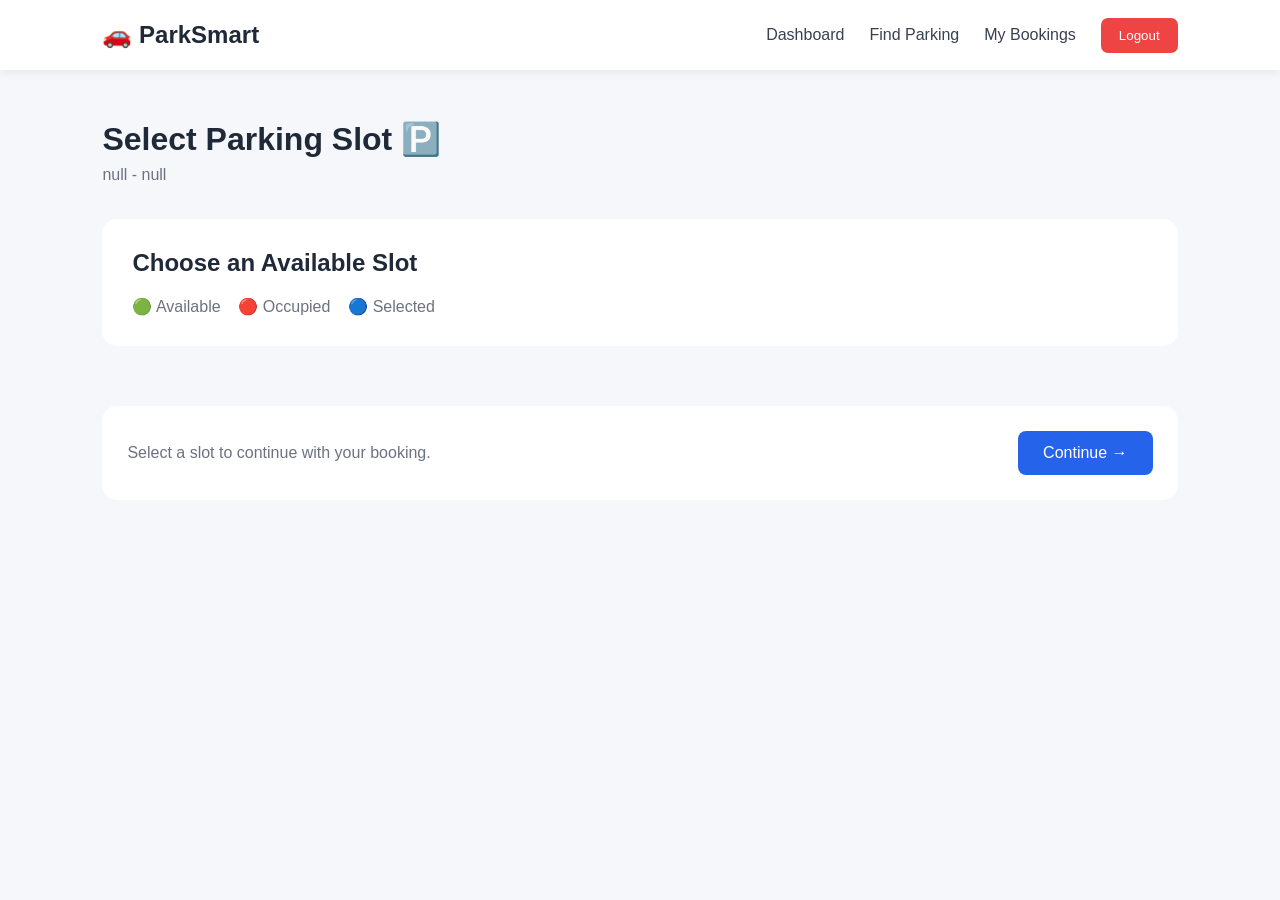
==== Frontend/booking.html @ 51ecf226 "Complete ParkSmart core features" ====
<!DOCTYPE html>
<html lang="en">

<head>

    <meta charset="UTF-8">
    <meta name="viewport" content="width=device-width, initial-scale=1.0">

    <title>ParkSmart - Make Booking</title>

    <link rel="stylesheet" href="css/style.css">

</head>

<body>

<header>

    <div class="logo">
        🚗 ParkSmart
    </div>

    <nav>

        <a href="dashboard.html">Dashboard</a>

        <a href="parking.html">Find Parking</a>

        <a href="bookings.html">My Bookings</a>

        <button
            onclick="logoutUser()"
            class="logout-button">

            Logout

        </button>

    </nav>

</header>


<main class="dashboard">

    <div class="welcome">

        <div>

            <h1>Make a Booking 📅</h1>

            <p>Enter your parking details.</p>

        </div>

    </div>


    <section class="booking-form-card">

        <h2>Parking Details</h2>


        <label>Parking Location</label>

        <input
            type="text"
            id="bookingParking"
            readonly>


        <label>Selected Slot</label>

        <input
            type="text"
            id="selectedSlot"
            readonly>


        <label>Select Vehicle</label>

        <select id="vehicleNumber">

            <option value="">
                Select Vehicle
            </option>

        </select>


        <label>Select Date</label>

        <input
            type="date"
            id="bookingDate">


        <label>Start Time</label>

        <input
            type="time"
            id="startTime">


        <label>Parking Duration</label>

        <select id="duration">

            <option value="1">1 Hour</option>
            <option value="2">2 Hours</option>
            <option value="3">3 Hours</option>
            <option value="4">4 Hours</option>

        </select>


        <div class="booking-summary">

            <h3>Booking Summary</h3>

            <p>
    Parking Fee:
    <strong id="parkingFee">₹0 / hour</strong>
</p>

            <p>
                Selected Slot:
                <strong id="summarySlot">-</strong>
            </p>

            <p>
                Status:
                <strong>Ready for Booking</strong>
            </p>

        </div>


        <button
            class="primary-button full-button"
            onclick="makeBooking()">

            Continue to Payment →

        </button>


    </section>

</main>


<script src="js/script.js"></script>


<script>

async function loadVehiclesForBooking() {

    try {

        let response =
            await fetch("http://localhost:8080/api/vehicles");

        let vehicles =
            await response.json();

        let select =
            document.getElementById("vehicleNumber");

        vehicles.forEach(vehicle => {

            let option =
                document.createElement("option");

            option.value =
                vehicle.vehicleNumber;

            option.textContent =
                vehicle.vehicleNumber +
                " - " +
                vehicle.vehicleModel;

            select.appendChild(option);

        });

    } catch (error) {

        console.log(error);

    }

}


function loadSelectedSlot() {

    let slot =
        localStorage.getItem("selectedSlot");

    if (slot) {

        document.getElementById("selectedSlot").value =
            slot;

        document.getElementById("summarySlot").textContent =
            slot;

    } else {

        alert("Please select a parking slot first.");

        window.location.href =
            "slots.html";

    }

}


async function makeBooking() {

    let vehicle =
        document.getElementById("vehicleNumber").value;

    let date =
        document.getElementById("bookingDate").value;

    let startTime =
        document.getElementById("startTime").value;

    let duration =
        parseInt(document.getElementById("duration").value);

    let parkingPrice =
    parseFloat(
        localStorage.getItem("selectedParkingPrice")
    ) || 0;

    let slot =
        localStorage.getItem("selectedSlot");
    
    let parkingName =
    localStorage.getItem("selectedParkingName");

let parkingLocation =
    localStorage.getItem("selectedParkingLocation");

    if (vehicle === "" ||
        date === "" ||
        startTime === "") {

        alert("Please fill all booking details.");

        return;

    }


    let start =
        new Date("2000-01-01T" + startTime);

    start.setHours(
        start.getHours() + duration
    );

    let endTime =
        start.toTimeString().slice(0, 5);
   
    let booking = {
    userEmail: "user@gmail.com",
    parkingName: parkingName,
    parkingLocation: parkingLocation,
    vehicleNumber: vehicle,
    slotNumber: slot,
    bookingDate: date,
    startTime: startTime,
    endTime: endTime,
    status: "Confirmed"
};
    
localStorage.setItem("selectedVehicle", vehicle);
localStorage.setItem("bookingDate", date);
localStorage.setItem("startTime", startTime);
localStorage.setItem("duration", duration);

    try {
 
        let response =
            await fetch(
                "http://localhost:8080/api/bookings",
                {
                    method: "POST",

                    headers: {
                        "Content-Type": "application/json"
                    },

                    body: JSON.stringify(booking)
                }
            );

            if (response.ok) {
    let result = await response.json();

    localStorage.setItem("bookingId", result.bookingId);

    alert("Booking created successfully!");
    window.location.href = "payment.html";
}
 else {

            alert("Booking failed!");

        }

    } catch (error) {

        alert("Backend is not connected!");

        console.log(error);

    }

}

let parkingName =
    localStorage.getItem("selectedParkingName");

let parkingLocation =
    localStorage.getItem("selectedParkingLocation");

document.getElementById("bookingParking").value =
    parkingName + " - " + parkingLocation;

let parkingPrice =
    localStorage.getItem("selectedParkingPrice") || 0;

document.getElementById("parkingFee").textContent =
    "₹" + parkingPrice + " / hour";

loadVehiclesForBooking();
loadSelectedSlot();


</script>


</body>

</html>
---- Frontend/css/style.css ----
* {
    margin: 0;
    padding: 0;
    box-sizing: border-box;
    font-family: Arial, sans-serif;
}

body {
    background: #f5f7fb;
    color: #1f2937;
}

/* Header */

header {
    height: 70px;
    background: white;
    display: flex;
    align-items: center;
    justify-content: space-between;
    padding: 0 8%;
    box-shadow: 0 2px 10px rgba(0,0,0,0.08);
}

.logo {
    font-size: 24px;
    font-weight: bold;
}

nav {
    display: flex;
    align-items: center;
    gap: 25px;
}

nav a {
    text-decoration: none;
    color: #374151;
    font-weight: 500;
}

.nav-button {
    background: #2563eb;
    color: white !important;
    padding: 10px 20px;
    border-radius: 8px;
}

/* Hero */

.hero {
    min-height: 550px;
    display: flex;
    align-items: center;
    justify-content: space-between;
    padding: 70px 10%;
    background: linear-gradient(135deg, #eff6ff, #ffffff);
}

.hero-text {
    max-width: 600px;
}

.hero-text h1 {
    font-size: 52px;
    line-height: 1.1;
    margin-bottom: 25px;
}

.hero-text p {
    font-size: 18px;
    line-height: 1.7;
    color: #6b7280;
    margin-bottom: 30px;
}

.hero-buttons {
    display: flex;
    gap: 15px;
}

.primary-button,
.secondary-button {
    display: inline-block;
    padding: 13px 25px;
    border-radius: 8px;
    border: none;
    cursor: pointer;
    font-size: 16px;
    text-decoration: none;
}

.primary-button {
    background: #2563eb;
    color: white;
}

.secondary-button {
    background: white;
    color: #2563eb;
    border: 1px solid #2563eb;
}

/* Hero Card */

.hero-card {
    width: 330px;
    padding: 40px;
    background: white;
    border-radius: 20px;
    text-align: center;
    box-shadow: 0 15px 40px rgba(0,0,0,0.1);
}

.parking-icon {
    font-size: 70px;
    margin-bottom: 15px;
}

.hero-card h2 {
    margin-bottom: 10px;
}

.hero-card p {
    color: #6b7280;
    margin-bottom: 25px;
}

.availability {
    background: #eff6ff;
    padding: 15px;
    border-radius: 10px;
    display: flex;
    justify-content: space-between;
}

/* Features */

.features {
    padding: 70px 10%;
    text-align: center;
    background: white;
}

.features h2 {
    font-size: 32px;
    margin-bottom: 40px;
}

.feature-container {
    display: grid;
    grid-template-columns: repeat(4, 1fr);
    gap: 20px;
}

.feature-card {
    padding: 30px 20px;
    border-radius: 15px;
    background: #f8fafc;
}

.feature-card span {
    font-size: 40px;
}

.feature-card h3 {
    margin: 15px 0 10px;
}

.feature-card p {
    color: #6b7280;
    line-height: 1.5;
}

/* Footer */

footer {
    padding: 25px;
    text-align: center;
    background: #111827;
    color: white;
}

/* Authentication */

.auth-page {
    min-height: 100vh;
    display: flex;
    align-items: center;
    justify-content: center;
    background: linear-gradient(135deg, #eff6ff, #dbeafe);
}

.auth-container {
    width: 420px;
    background: white;
    padding: 40px;
    border-radius: 18px;
    box-shadow: 0 15px 40px rgba(0,0,0,0.12);
}

.auth-logo {
    text-align: center;
    font-size: 26px;
    font-weight: bold;
    margin-bottom: 20px;
}

.auth-container h1 {
    text-align: center;
    margin-bottom: 10px;
}

.auth-subtitle {
    text-align: center;
    color: #6b7280;
    margin-bottom: 25px;
}

.auth-container form {
    display: flex;
    flex-direction: column;
}

.auth-container label {
    margin: 10px 0 6px;
    font-weight: bold;
}

.auth-container input {
    padding: 12px;
    border: 1px solid #d1d5db;
    border-radius: 7px;
    font-size: 15px;
}

.full-button {
    margin-top: 20px;
    width: 100%;
}

.switch-page {
    text-align: center;
    margin-top: 20px;
}

.switch-page a {
    color: #2563eb;
    font-weight: bold;
    text-decoration: none;
}

.back-home {
    display: block;
    text-align: center;
    margin-top: 20px;
    color: #6b7280;
    text-decoration: none;
}

/* Dashboard */

.dashboard {
    padding: 50px 8%;
}

.welcome {
    display: flex;
    justify-content: space-between;
    align-items: center;
    margin-bottom: 35px;
}

.welcome h1 {
    margin-bottom: 8px;
}

.welcome p {
    color: #6b7280;
}

.user-icon {
    font-size: 35px;
}

.search-section {
    background: white;
    padding: 30px;
    border-radius: 15px;
    margin-bottom: 30px;
}

.search-section h2 {
    margin-bottom: 20px;
}

.search-box {
    display: flex;
    gap: 15px;
}

.search-box input {
    flex: 1;
    padding: 14px;
    border: 1px solid #d1d5db;
    border-radius: 8px;
    font-size: 16px;
}

.dashboard-cards {
    display: grid;
    grid-template-columns: repeat(2, 1fr);
    gap: 20px;
}

.dashboard-card {
    background: white;
    padding: 25px;
    border-radius: 15px;
    box-shadow: 0 5px 15px rgba(0,0,0,0.05);
}

.dashboard-card span {
    font-size: 35px;
}

.dashboard-card h3 {
    margin: 15px 0 8px;
}

.dashboard-card strong {
    font-size: 30px;
}

.dashboard-card p {
    color: #6b7280;
    margin-top: 5px;
}

.quick-actions {
    margin-top: 40px;
}

.quick-actions h2 {
    margin-bottom: 20px;
}

.action-container {
    display: flex;
    gap: 20px;
}

.action-card {
    flex: 1;
    padding: 25px;
    border: none;
    background: white;
    border-radius: 15px;
    cursor: pointer;
    font-size: 30px;
}

.action-card span {
    display: block;
    font-size: 16px;
    margin-top: 10px;
}

/* Logout */

.logout-button {
    border: none;
    background: #ef4444;
    color: white;
    padding: 10px 18px;
    border-radius: 7px;
    cursor: pointer;
}

/* Responsive */

@media (max-width: 800px) {

    .hero {
        flex-direction: column;
        gap: 40px;
        text-align: center;
    }

    .hero-buttons {
        justify-content: center;
    }

    .feature-container {
        grid-template-columns: 1fr 1fr;
    }

    .dashboard-cards {
        grid-template-columns: 1fr;
    }

    nav {
        gap: 10px;
    }
}
/* Parking Page */

.page-heading {
    margin: 30px 0 20px;
}

.parking-container {
    display: grid;
    grid-template-columns: repeat(3, 1fr);
    gap: 20px;
}

.parking-card {
    background: white;
    padding: 25px;
    border-radius: 15px;
    box-shadow: 0 5px 15px rgba(0,0,0,0.05);
}

.parking-card-icon {
    font-size: 45px;
    margin-bottom: 15px;
}

.parking-card h3 {
    margin-bottom: 15px;
}

.parking-card p {
    color: #6b7280;
    margin: 10px 0;
}


/* Booking Page */

.booking-container {
    display: flex;
    flex-direction: column;
    gap: 20px;
}

.booking-card {
    background: white;
    padding: 25px;
    border-radius: 15px;
    display: flex;
    justify-content: space-between;
    align-items: center;
    box-shadow: 0 5px 15px rgba(0,0,0,0.05);
}

.booking-card h3 {
    margin-bottom: 12px;
}

.booking-card p {
    color: #6b7280;
    margin: 7px 0;
}

.booking-status {
    display: flex;
    flex-direction: column;
    align-items: center;
    gap: 15px;
}

.status-active {
    background: #dcfce7;
    color: #166534;
    padding: 8px 15px;
    border-radius: 20px;
    font-weight: bold;
}

.status-completed {
    background: #e5e7eb;
    color: #374151;
    padding: 8px 15px;
    border-radius: 20px;
    font-weight: bold;
}


/* Vehicle Page */

.vehicle-form {
    display: flex;
    gap: 15px;
}

.vehicle-form input,
.vehicle-form select {
    flex: 1;
    padding: 13px;
    border: 1px solid #d1d5db;
    border-radius: 8px;
    font-size: 15px;
}

.vehicle-container {
    display: flex;
    flex-direction: column;
    gap: 20px;
}

.vehicle-card {
    background: white;
    padding: 25px;
    border-radius: 15px;
    display: flex;
    align-items: center;
    gap: 25px;
    box-shadow: 0 5px 15px rgba(0,0,0,0.05);
}

.vehicle-icon {
    font-size: 45px;
}

.vehicle-card h3 {
    margin-bottom: 8px;
}

.vehicle-card p {
    color: #6b7280;
    margin: 5px 0;
}

.vehicle-actions {
    margin-left: auto;
    display: flex;
    gap: 10px;
}

.delete-button {
    background: #ef4444;
    color: white;
    border: none;
    padding: 13px 20px;
    border-radius: 8px;
    cursor: pointer;
}


/* Mobile */

@media (max-width: 800px) {

    .parking-container {
        grid-template-columns: 1fr;
    }

    .booking-card {
        flex-direction: column;
        align-items: flex-start;
        gap: 20px;
    }

    .booking-status {
        align-items: flex-start;
    }

    .vehicle-form {
        flex-direction: column;
    }

    .vehicle-card {
        flex-direction: column;
        align-items: flex-start;
    }

    .vehicle-actions {
        margin-left: 0;
    }

}
/* Parking Slots */

.slot-info {
    color: #6b7280;
    margin-top: 10px;
}

.slot-container {
    display: grid;
    grid-template-columns: repeat(4, 1fr);
    gap: 20px;
    margin-top: 25px;
}

.slot {
    height: 100px;
    border-radius: 12px;
    font-size: 22px;
    font-weight: bold;
    cursor: pointer;
    border: 2px solid #d1d5db;
}

.slot.available {
    background: #dcfce7;
    color: #166534;
    border-color: #22c55e;
}

.slot.available:hover {
    background: #bbf7d0;
}

.slot.occupied {
    background: #fee2e2;
    color: #991b1b;
    border-color: #ef4444;
    cursor: not-allowed;
}

.slot-action {
    background: white;
    padding: 25px;
    margin-top: 30px;
    border-radius: 15px;
    display: flex;
    justify-content: space-between;
    align-items: center;
}

.slot-action p {
    color: #6b7280;
}


/* Mobile */

@media (max-width: 800px) {

    .slot-container {
        grid-template-columns: 1fr 1fr;
    }

    .slot-action {
        flex-direction: column;
        gap: 15px;
        align-items: flex-start;
    }

}
/* Booking Form */

.booking-form-card {
    max-width: 650px;
    margin: 0 auto;
    background: white;
    padding: 35px;
    border-radius: 15px;
    box-shadow: 0 5px 15px rgba(0,0,0,0.05);
}

.booking-form-card h2 {
    margin-bottom: 20px;
}

.booking-form-card label {
    display: block;
    margin: 15px 0 7px;
    font-weight: bold;
}

.booking-form-card input,
.booking-form-card select {
    width: 100%;
    padding: 13px;
    border: 1px solid #d1d5db;
    border-radius: 8px;
    font-size: 15px;
}


/* Booking Summary */

.booking-summary {
    background: #f8fafc;
    padding: 20px;
    margin: 20px 0;
    border-radius: 10px;
}

.booking-summary p {
    margin: 10px 0;
    color: #6b7280;
}

.booking-summary strong {
    color: #1f2937;
}


/* Payment */

.payment-option {
    display: block;
    padding: 15px;
    margin: 10px 0;
    background: #f8fafc;
    border-radius: 8px;
    cursor: pointer;
}

.payment-option input {
    width: auto;
    margin-right: 10px;
}


/* Confirmation */

.confirmation-card {
    max-width: 650px;
    margin: 0 auto;
    background: white;
    padding: 40px;
    border-radius: 18px;
    text-align: center;
    box-shadow: 0 5px 15px rgba(0,0,0,0.05);
}

.success-icon {
    font-size: 60px;
    margin-bottom: 15px;
}

.confirmation-card h1 {
    margin-bottom: 10px;
}

.confirmation-card > p {
    color: #6b7280;
}


.qr-code {
    margin: 25px 0;
}

.qr-placeholder {
    width: 150px;
    height: 150px;
    margin: 0 auto 10px;
    border: 5px solid #1f2937;
    display: flex;
    justify-content: center;
    align-items: center;
    font-size: 100px;
}


.confirmation-buttons {
    display: flex;
    justify-content: center;
    gap: 15px;
    margin-top: 25px;
}


/* Reminder */

.reminder-card {
    max-width: 650px;
    margin: 0 auto;
    background: white;
    padding: 40px;
    border-radius: 18px;
    text-align: center;
    box-shadow: 0 5px 15px rgba(0,0,0,0.05);
}

.reminder-icon {
    font-size: 60px;
    margin-bottom: 15px;
}

.reminder-card > p {
    color: #6b7280;
    margin: 10px 0;
}

.reminder-message {
    background: #fff7ed;
    padding: 20px;
    border-radius: 10px;
    margin-top: 20px;
}

.reminder-message strong {
    font-size: 18px;
}

.reminder-message p {
    color: #6b7280;
    margin-top: 10px;
    line-height: 1.5;
}

.status-cancelled {
    color: red;
    font-weight: bold;
}

.notification-button {
    background: none;
    border: none;
    font-size: 22px;
    cursor: pointer;
}

.notification-box {
    display: none;
    position: fixed;
    top: 80px;
    right: 30px;
    width: 280px;
    padding: 20px;
    background: white;
    border-radius: 10px;
    box-shadow: 0 4px 15px rgba(0,0,0,0.2);
    z-index: 1000;
}

.notification-box.show {
    display: block;
}
.notification-button {
    position: relative;
}

.notification-badge {
    position: absolute;
    top: -5px;
    right: -5px;
    background: red;
    color: white;
    font-size: 11px;
    font-weight: bold;
    width: 18px;
    height: 18px;
    border-radius: 50%;
    display: flex;
    align-items: center;
    justify-content: center;
}
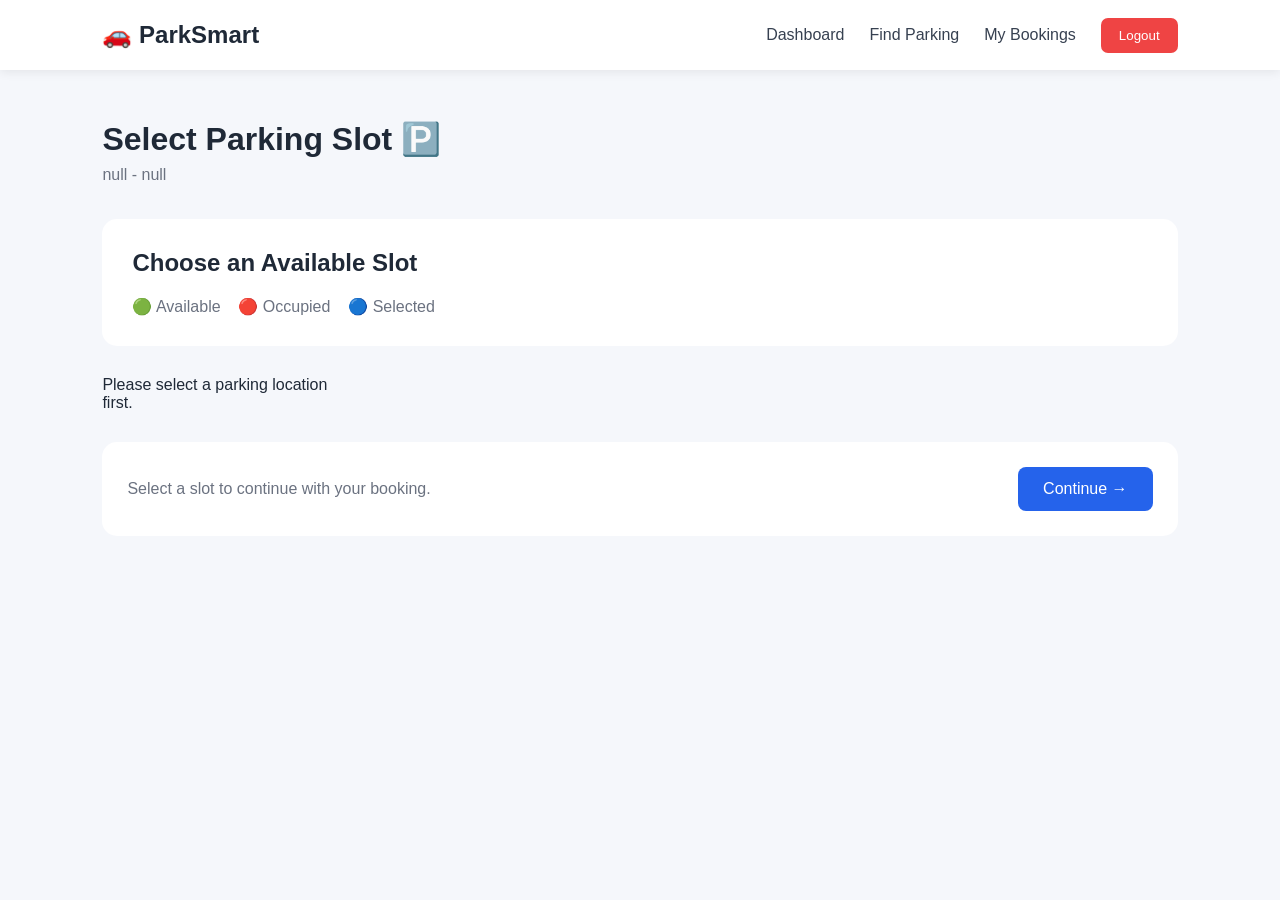
==== commit 1893fd1a: "Link parking slots to parking locations" ====
(no text change in the page or its own stylesheets)
